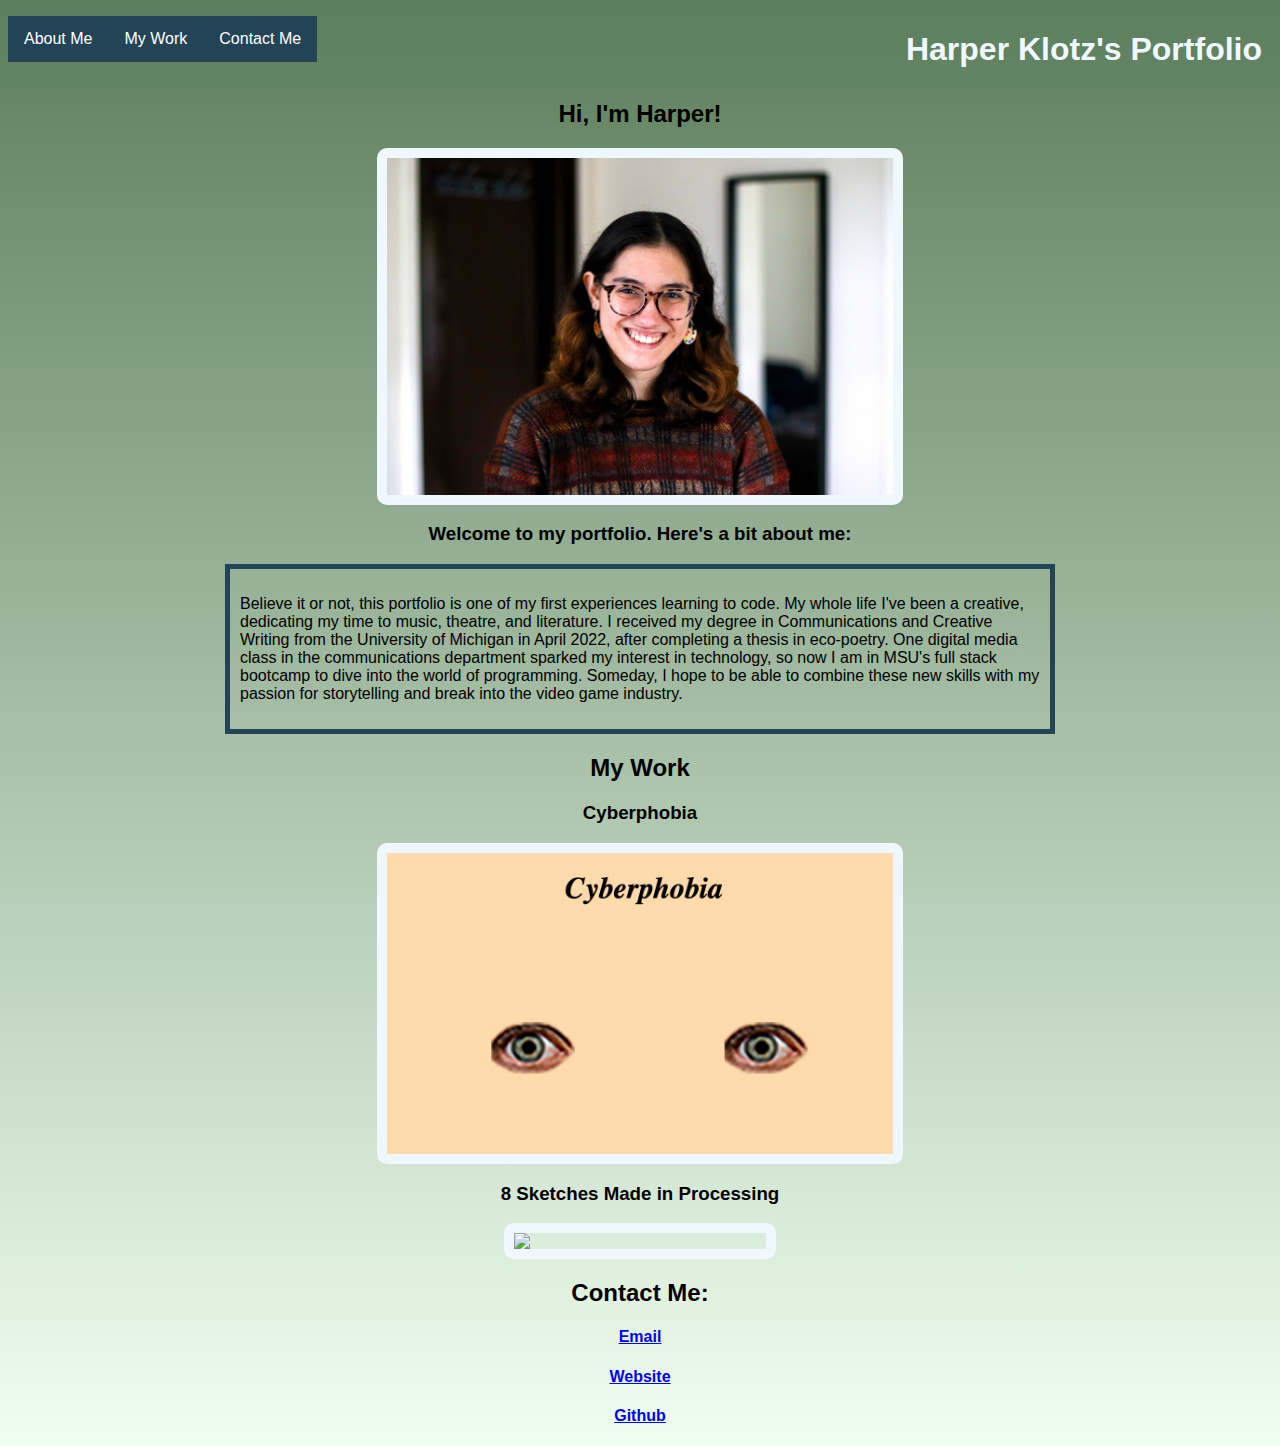
==== index.html @ 349355ba "Rename Harper-Klotz-Portfolio.html to index.html" ====
<!DOCTYPE html>
<html>
    <head>
        <title>Harper Klotz's Portfolio</title>
        <link rel="stylesheet" href="style.css">
    </head>
    <header>
        <h1>Harper Klotz's Portfolio</h1>
        <nav>
            <ul class="menu">
                <li><a href="#about_me">About Me</a></li>
                <li><a href="#my_work">My Work</a></li>
                <li><a href="#contact_me">Contact Me</a></li></h2>
            </ul>
        </nav>
    </header>
    <body>
        <h2 class="heading">Hi, I'm Harper!</h2>
        <img src="IMG_8620.JPEG" alt="Harper Klotz photo" class="image">
        <h3 class="heading">Welcome to my portfolio. Here's a bit about me:</h3>
        <div class="about" id="about_me">
            <p>Believe it or not, this portfolio is one of my first experiences learning to code. My whole life I've been a creative, dedicating my time to music, theatre, and literature. I received my degree in Communications and Creative Writing from the University of Michigan in April 2022, after completing a thesis in eco-poetry. One digital media class in the communications department sparked my interest in technology, so now I am in MSU's full stack bootcamp to dive into the world of programming. Someday, I hope to be able to combine these new skills with my passion for storytelling and break into the video game industry.</p>
        </div>
        <h2 class="heading" id="my_work">My Work</h2>
        <div>
              <h3 class="heading">Cyberphobia</h3>
              <a href="http://www-personal.umich.edu/~hkklotz/Cyberphobia/cyberphobia.html">
                <img src="Cyberphobia_Cover.png" class="image"></a>
              <h3 class="heading">8 Sketches Made in Processing</h3>
              <a href="https://processingsketchesbyharper.tiiny.site/">
                <img src="/Users/harperklotz/bootcamp/hklotz13.github.io/Screen_Shot_2022-09-23_at_11.59.58_AM_50_1_50.png" class="image_2"></a>
        </div>
        <h2 class="heading">Contact Me:</h2>
        <div class="contact" id="contact_me">
            <h4 class="heading"><a href="mailto: harperklotzwriting@gmail.com">Email</a></h4>
            <h4 class="heading"><a href="https://harperklotz.com">Website</a></h4>
            <h4 class="heading"><a href="https://github.com/hklotz13">Github</a></h4>
        </div>
    </body>
</html>
---- style.css ----
.image {
   display: flex;
   flex-wrap: wrap;
   margin-left: auto;
   margin-right: auto;
   width: 50%;
   max-width: 40%;
   object-fit: contain;
   border: 10px;
   border-radius: 10px;
   border-style: solid;
   border-color: aliceblue;
}

.image_2 {
    display: flex;
    flex-wrap: wrap;
    margin-left: auto;
    margin-right: auto;
    width: 20%;
    max-width: 40%;
    object-fit: contain;
    border: 10px;
    border-radius: 10px;
    border-style: solid;
    border-color: aliceblue;
 }

html {
    background-image: linear-gradient(
        rgb(92, 126, 92) 0%,
        rgba(240, 255, 240) 100%
        );
}

.row {
    display: flex;
    flex-direction: row;
    flex-wrap: wrap;
}

h1 {
    display: flex;
    flex-wrap: wrap;
    color: aliceblue;
    padding: 10px;
    justify-content: flex-end;
    font-family: Verdana, Geneva, Tahoma, sans-serif;
}

.heading {
    display: flex;
    flex-wrap: wrap;
    color: black;
    justify-content: center;
    font-family: Verdana, Geneva, Tahoma, sans-serif;
}

.menu {
    position: fixed;
    top: 0;
    display: block;
    color: black;
    text-align: right;
}

ul.menu {
    list-style: none;
    margin: 20;
    padding: 0;
    overflow: hidden;
    background-color: #245;
  }
  
  ul.menu li {float: left;}
  
  ul.menu li a {
    display: block;
    color: white;
    text-align: center;
    padding: 14px 16px;
    text-decoration: none;
  }
  
  ul.menu li a:hover:not(.active) {background-color: #250;}
  
  
  
  @media screen and (max-width: 800px) { 
    ul.menu li {float: none;}
  }

  .about {
    margin: auto;
    font-family: Verdana, Geneva, Tahoma, sans-serif;
    border: 5px;
    border-color: #245;
    border-style: solid;
    padding: 10px;
    max-width: 800px;
  }

  li {
    display: flex;
    flex-wrap: wrap;
    justify-content: center;
    font-family: Verdana, Geneva, Tahoma, sans-serif;
    color: black;
    font-size: medium;
  }

  main {
    display: flex;
    flex-wrap: wrap;
    
  }
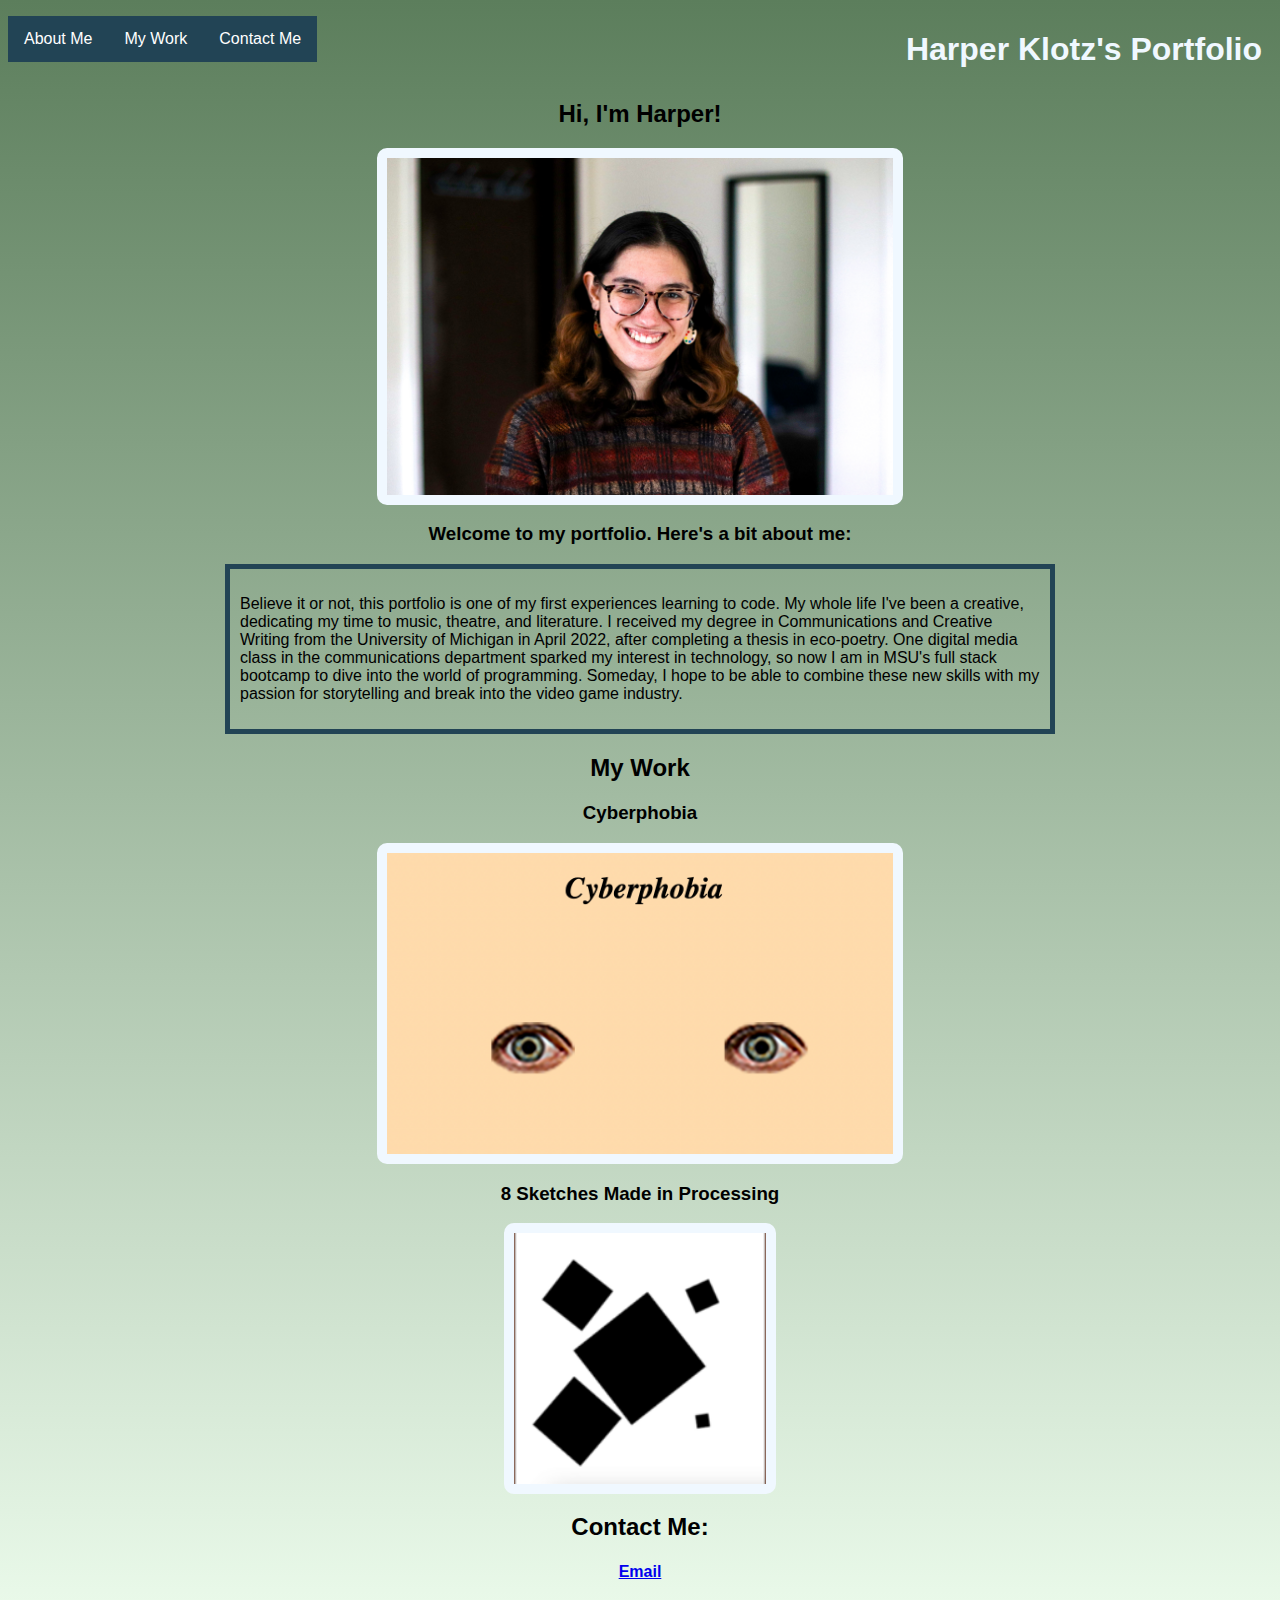
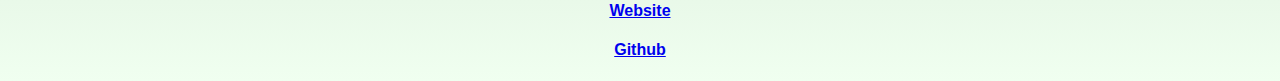
==== commit b5660492: "fixing broken image link" ====
--- a/index.html
+++ b/index.html
@@ -28,7 +28,7 @@
                 <img src="Cyberphobia_Cover.png" class="image"></a>
               <h3 class="heading">8 Sketches Made in Processing</h3>
               <a href="https://processingsketchesbyharper.tiiny.site/">
-                <img src="/Users/harperklotz/bootcamp/hklotz13.github.io/Screen_Shot_2022-09-23_at_11.59.58_AM_50_1_50.png" class="image_2"></a>
+                <img src="Processing.png" class="image_2"></a>
         </div>
         <h2 class="heading">Contact Me:</h2>
         <div class="contact" id="contact_me">
